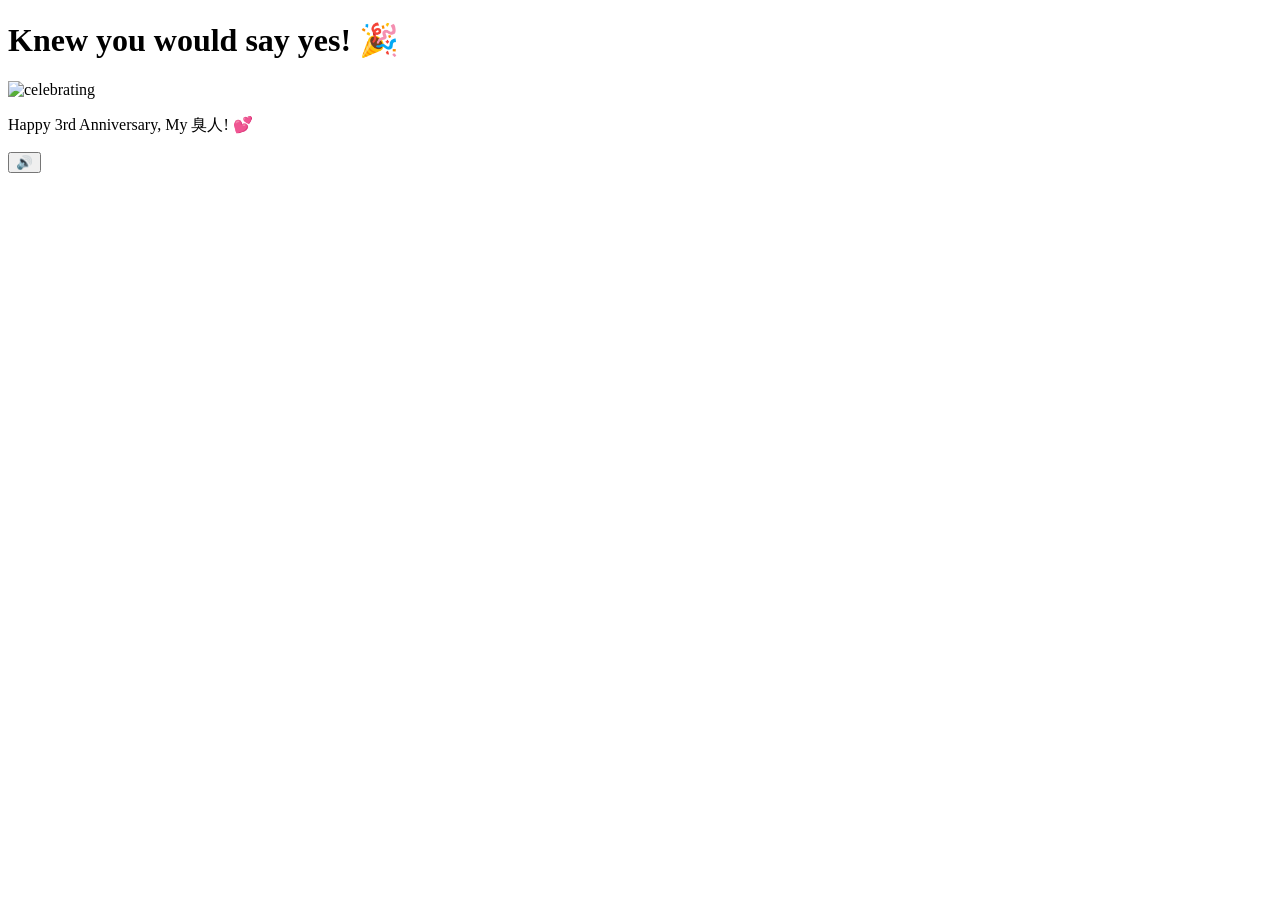
==== yes.html @ 5e7d9817 "Update yes.html" ====
<!DOCTYPE html>
<html lang="en">
<head>
    <meta charset="UTF-8">
    <meta name="viewport" content="width=device-width, initial-scale=1.0">
    <title>Yay! 🎉</title>
    <link rel="preconnect" href="https://fonts.googleapis.com">
    <link href="https://fonts.googleapis.com/css2?family=Nunito:wght@400;700;800;900&display=swap" rel="stylesheet">
    <link rel="stylesheet" href="style.css">
    <script src="https://cdn.jsdelivr.net/npm/canvas-confetti@1.9.2/dist/confetti.browser.min.js"></script>
</head>
<body>
    <div class="hearts-bg"></div>

    <div class="container yes-container">
        <h1 class="yes-title">Knew you would say yes! 🎉</h1>

        <div class="gif-container">
            <img id="cat-gif" src="https://media.tenor.com/eNHbizSfVb0AAAAj/lovemode-cute.gif" alt="celebrating">
        </div>

        <p class="yes-message">Happy 3rd Anniversary, My 臭人! 💕</p>
    </div>

    <audio id="bg-music" loop>
        <source src="music/beabadoobee - Glue Song (Lyrics).mp3" type="audio/mpeg">
    </audio>

    <button id="music-toggle" onclick="toggleMusic()" title="Toggle music">🔊</button>

    <script src="yes-script.js"></script>
</body>
</html>
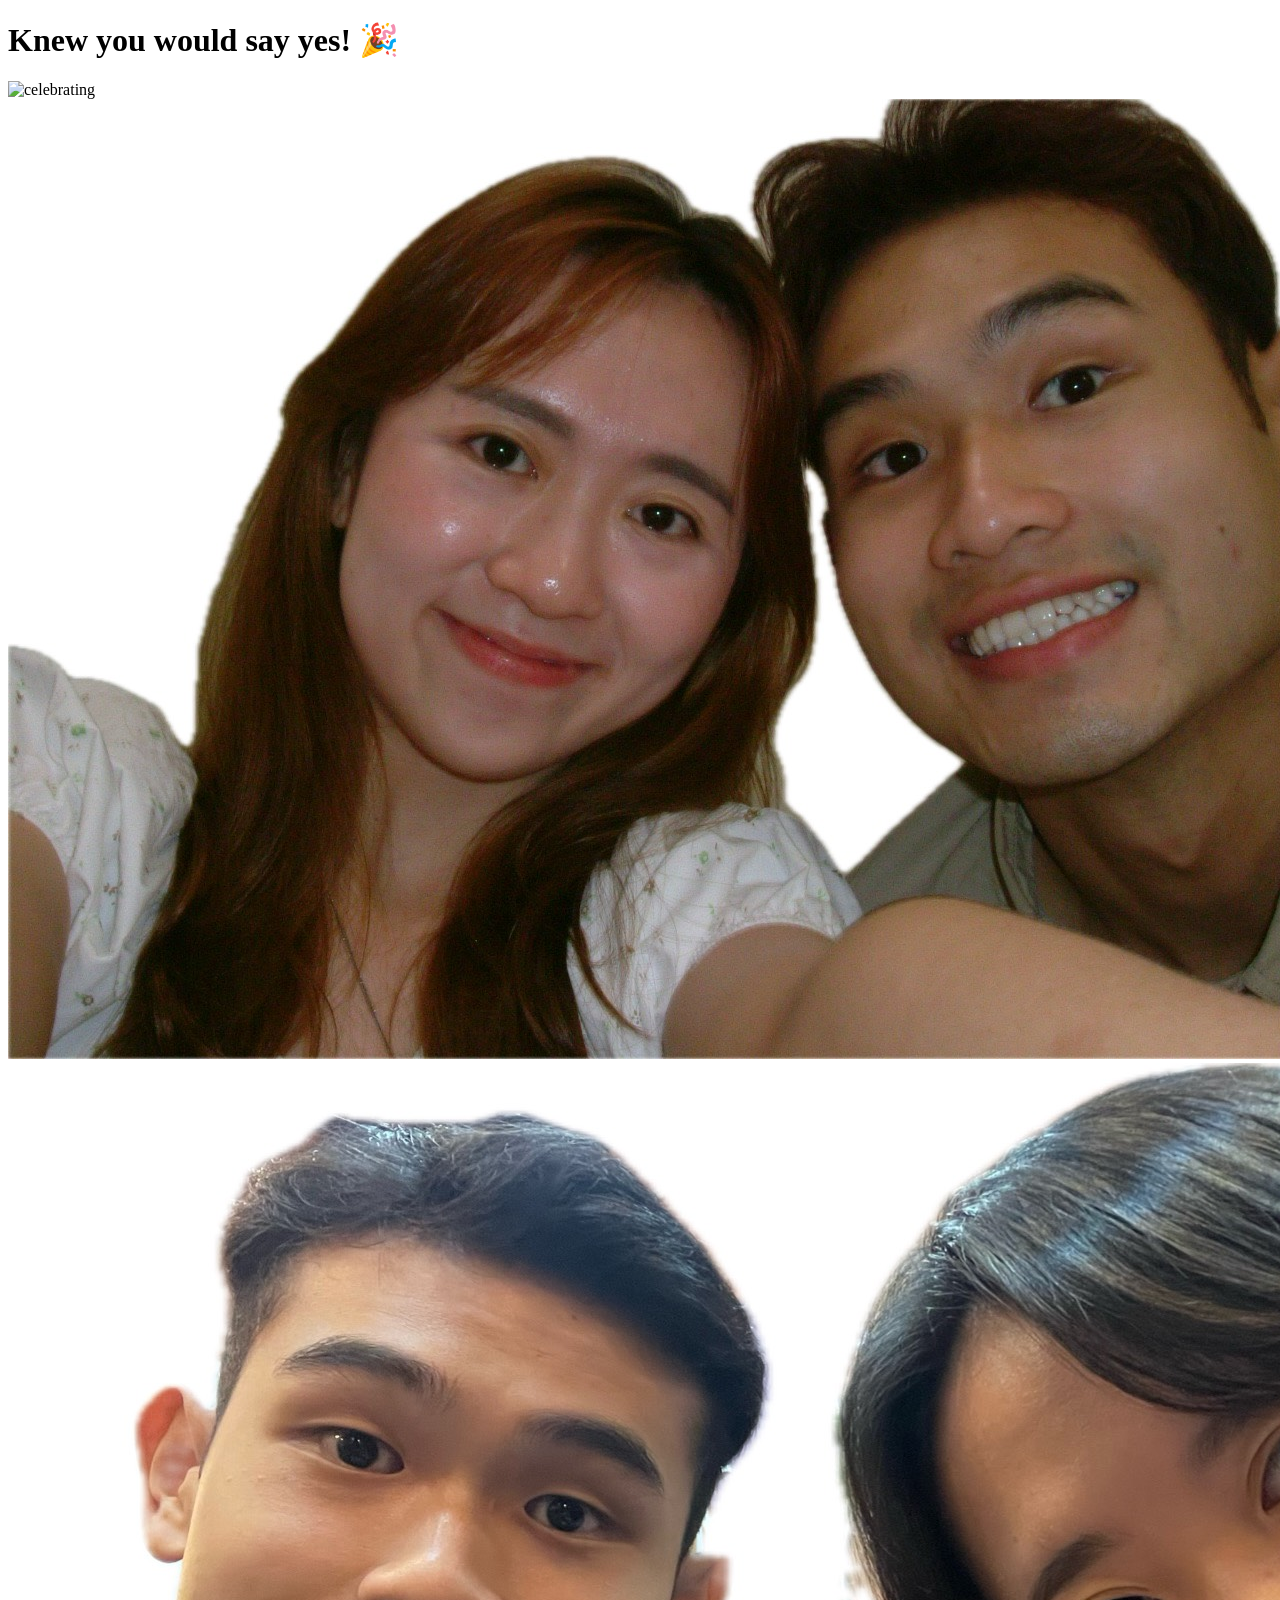
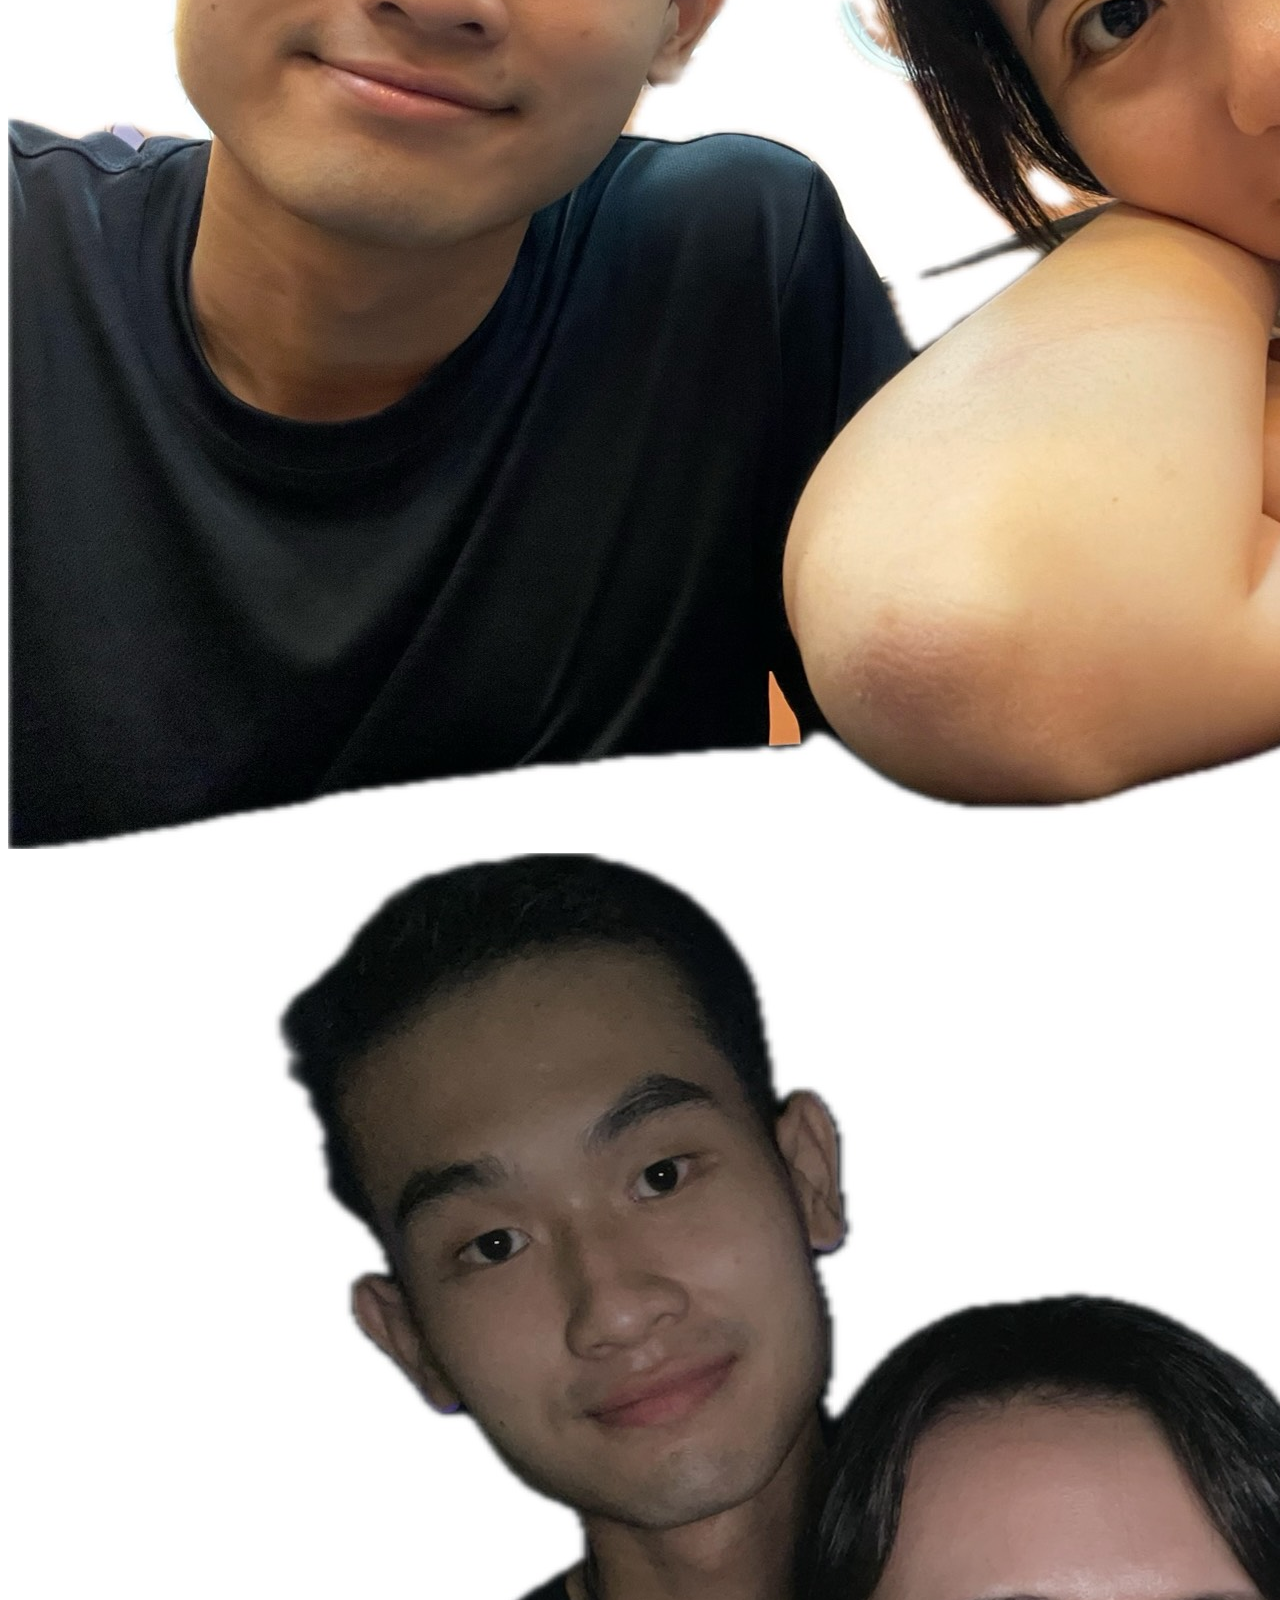
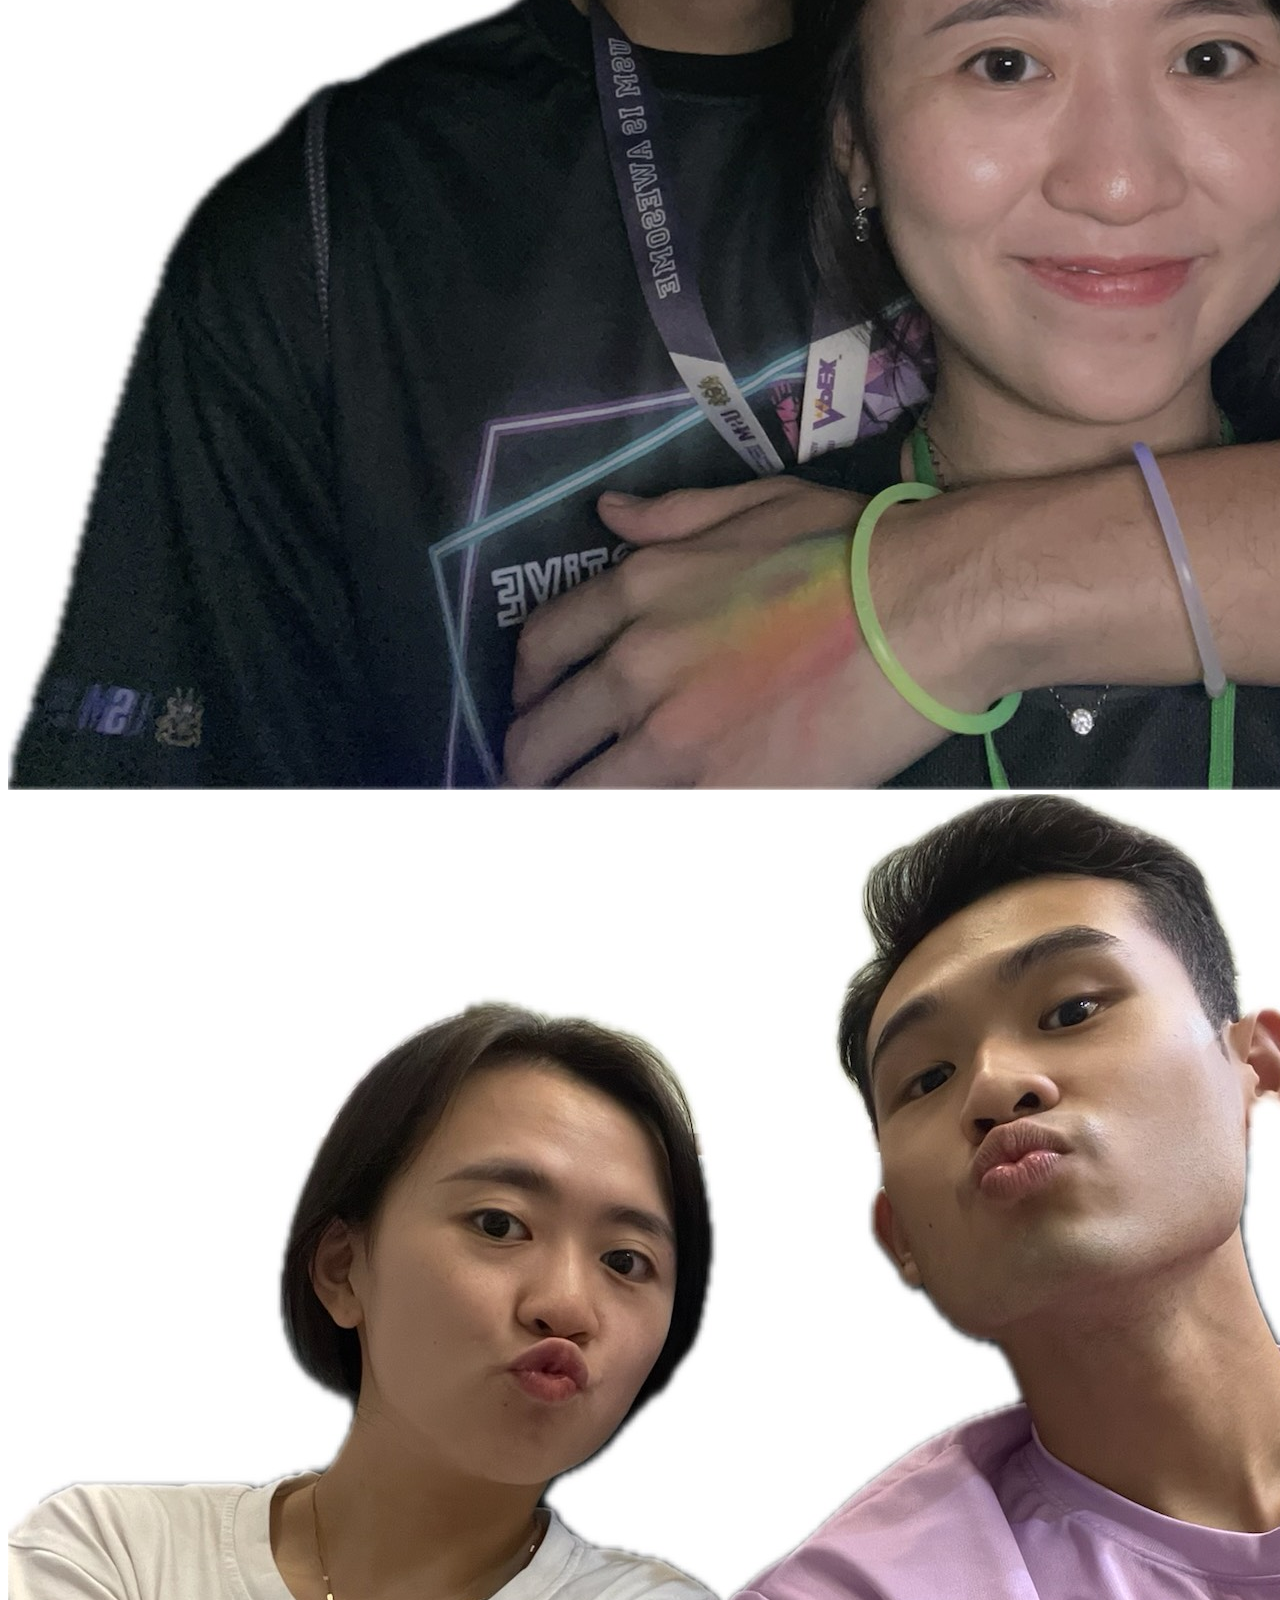
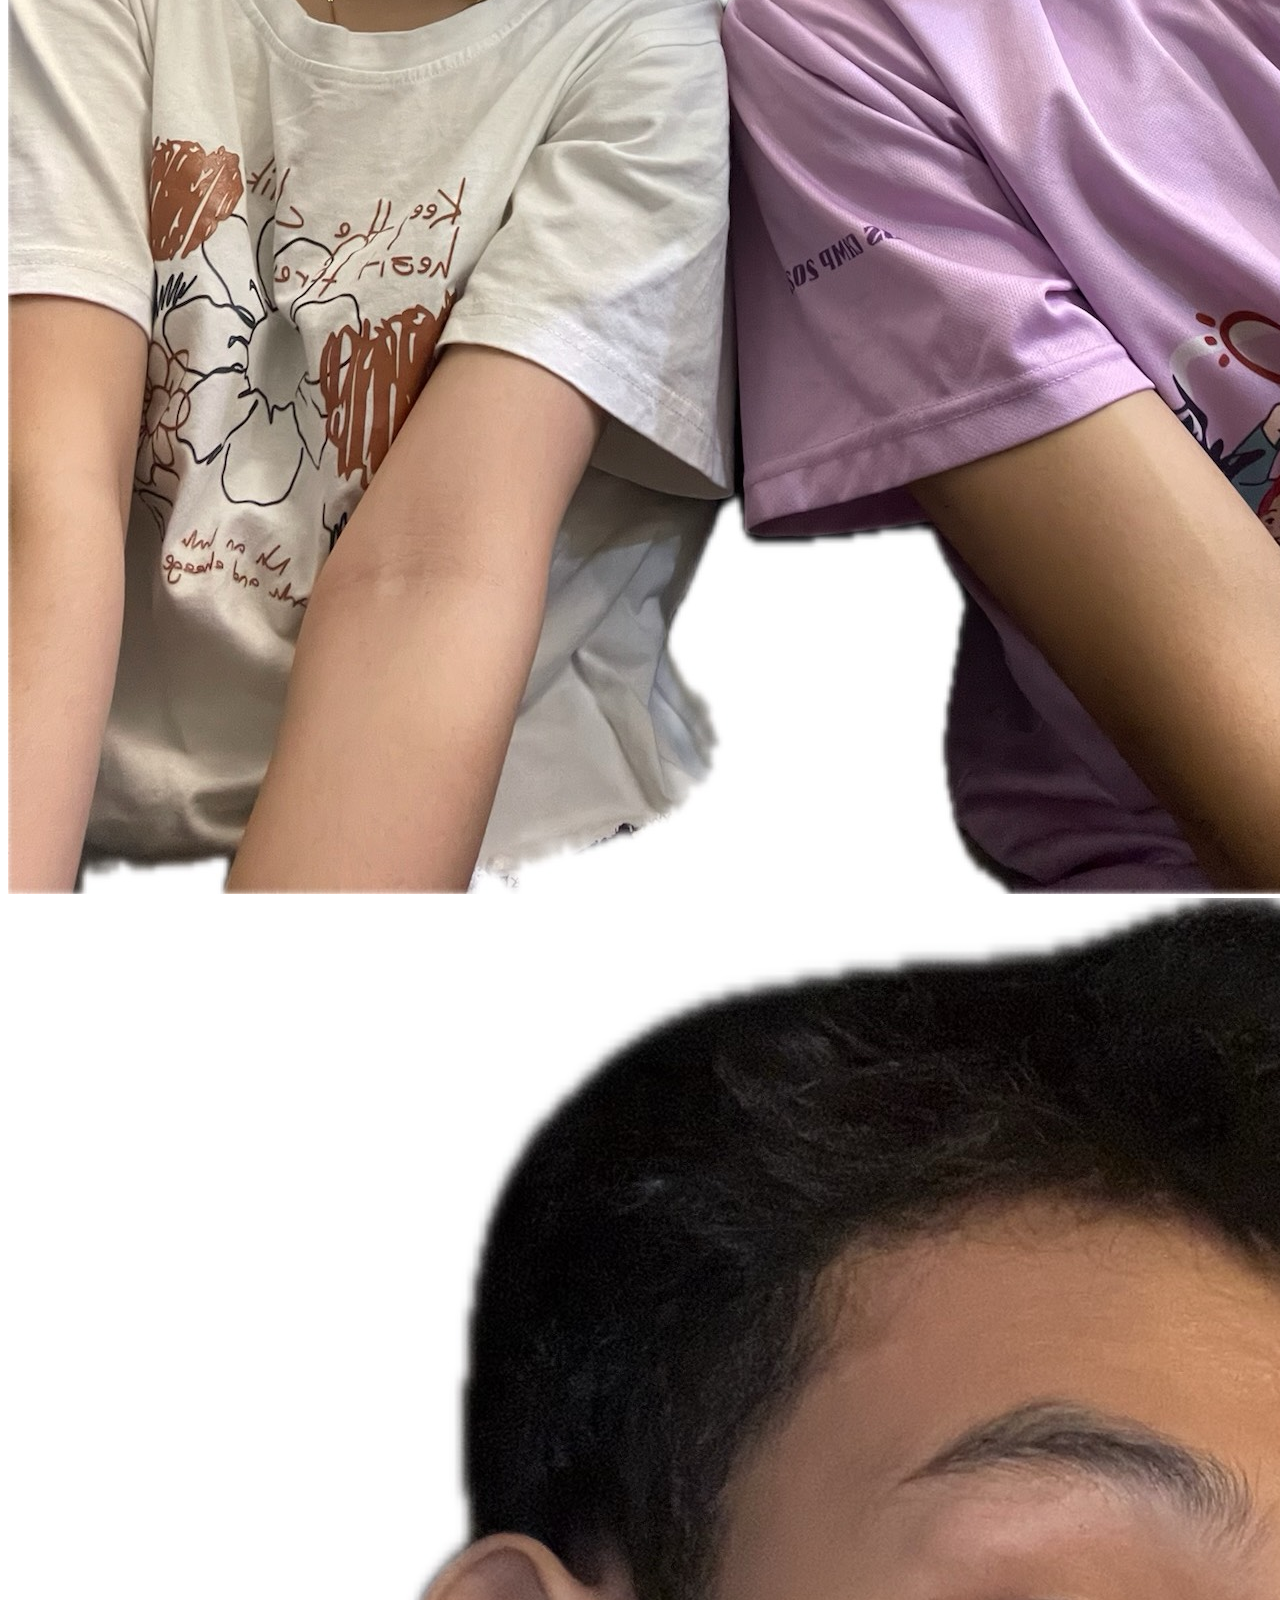
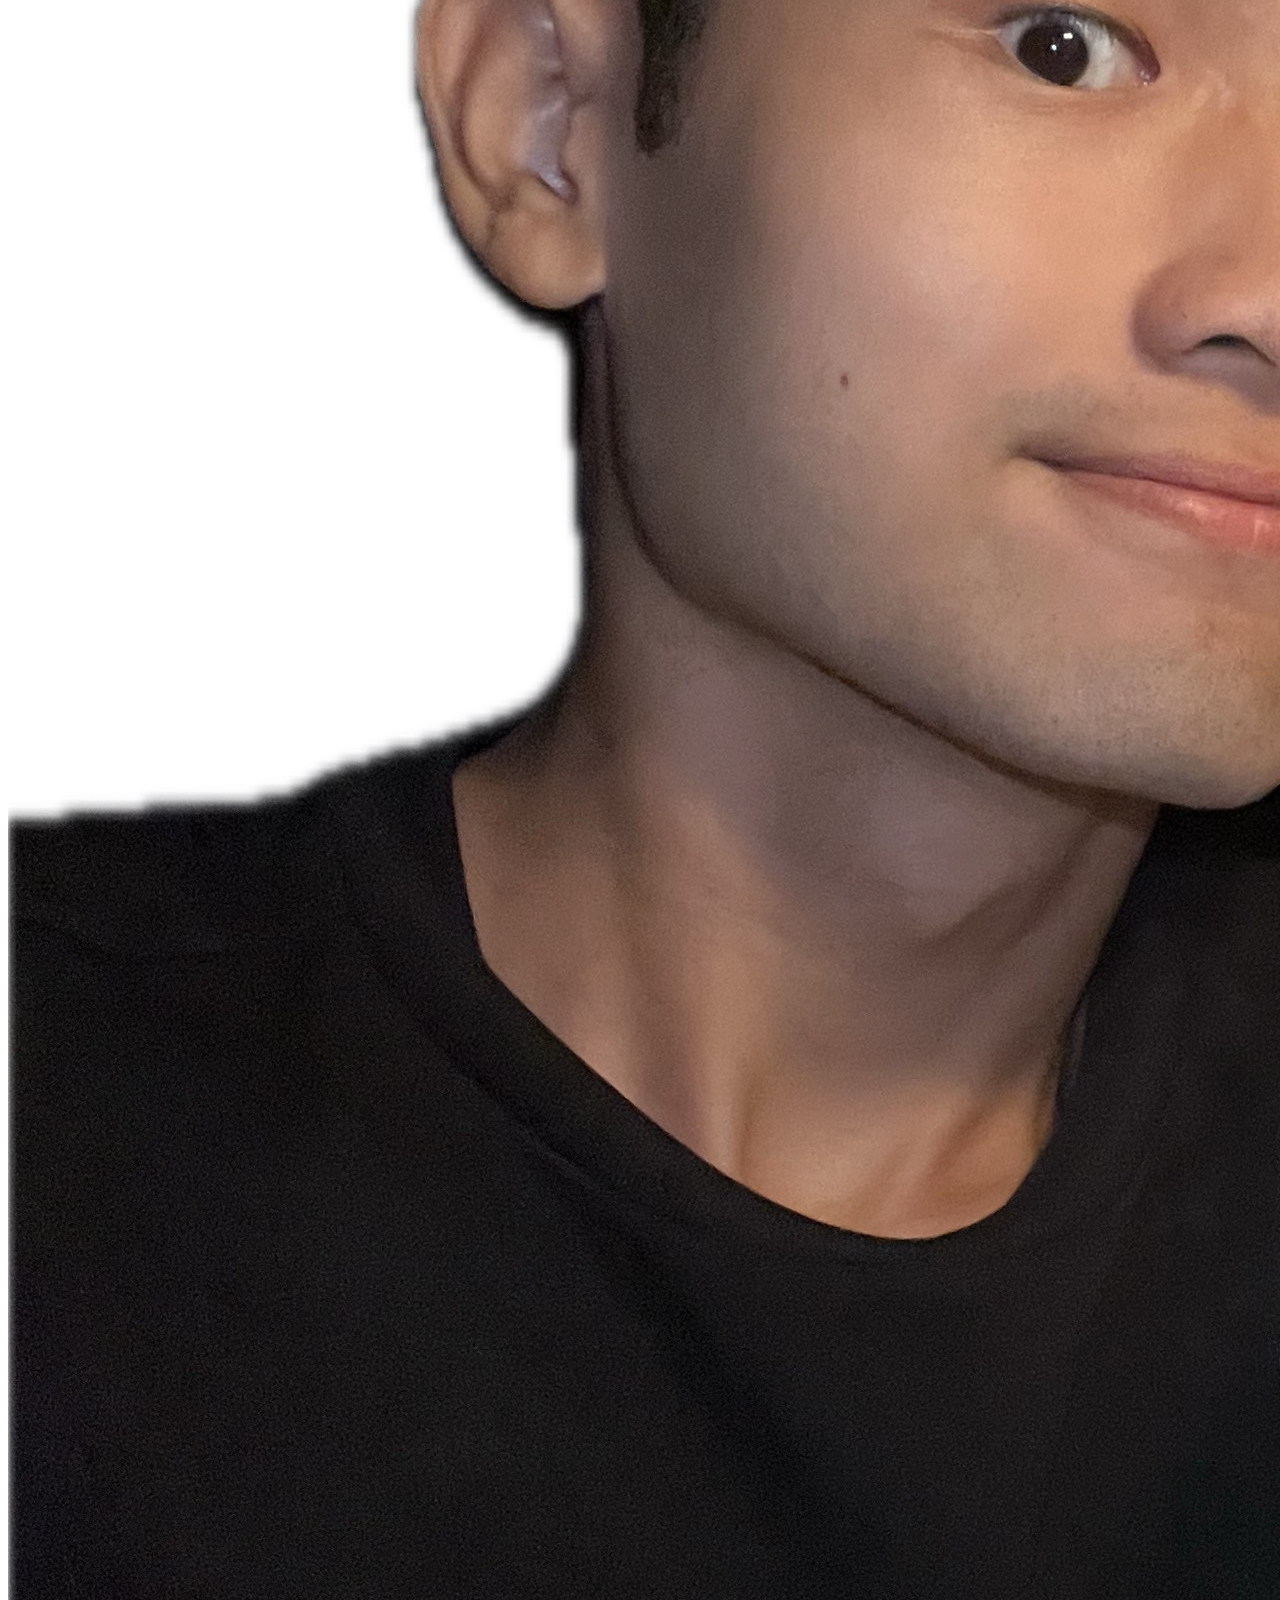
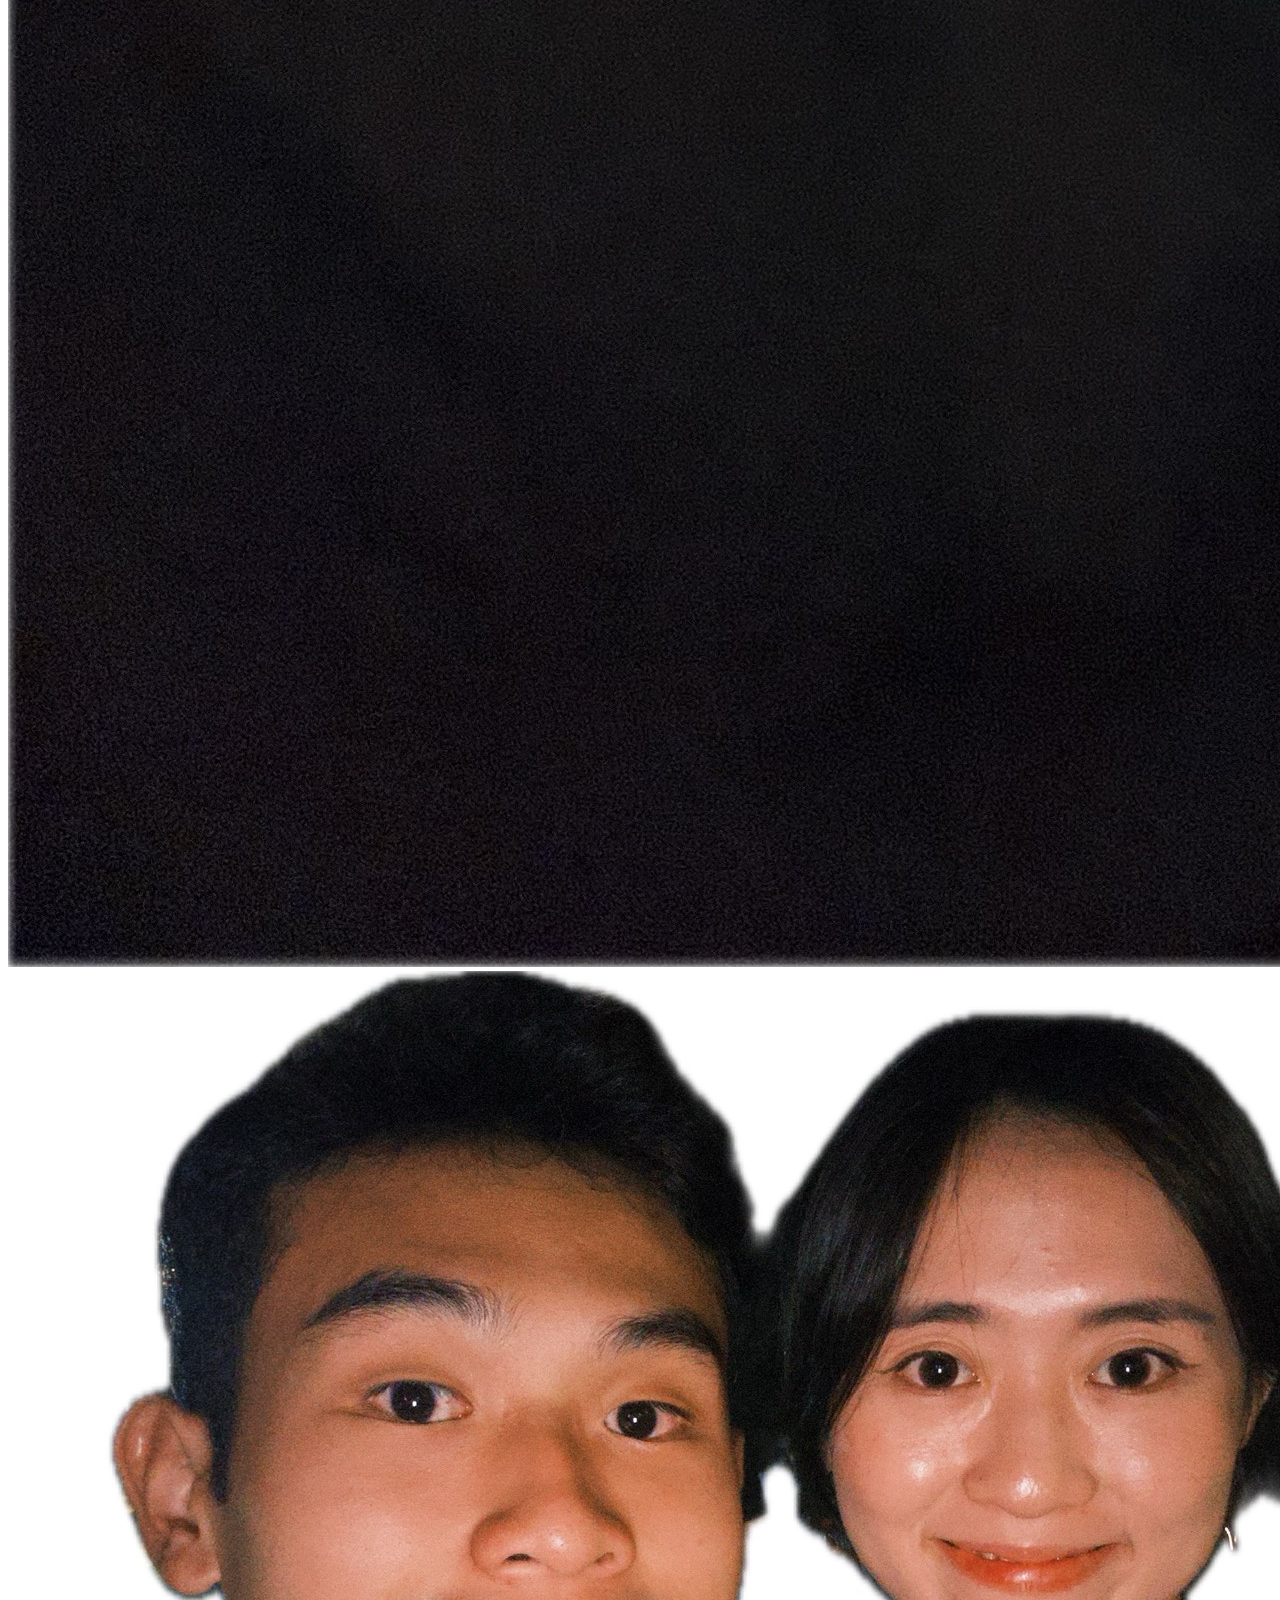
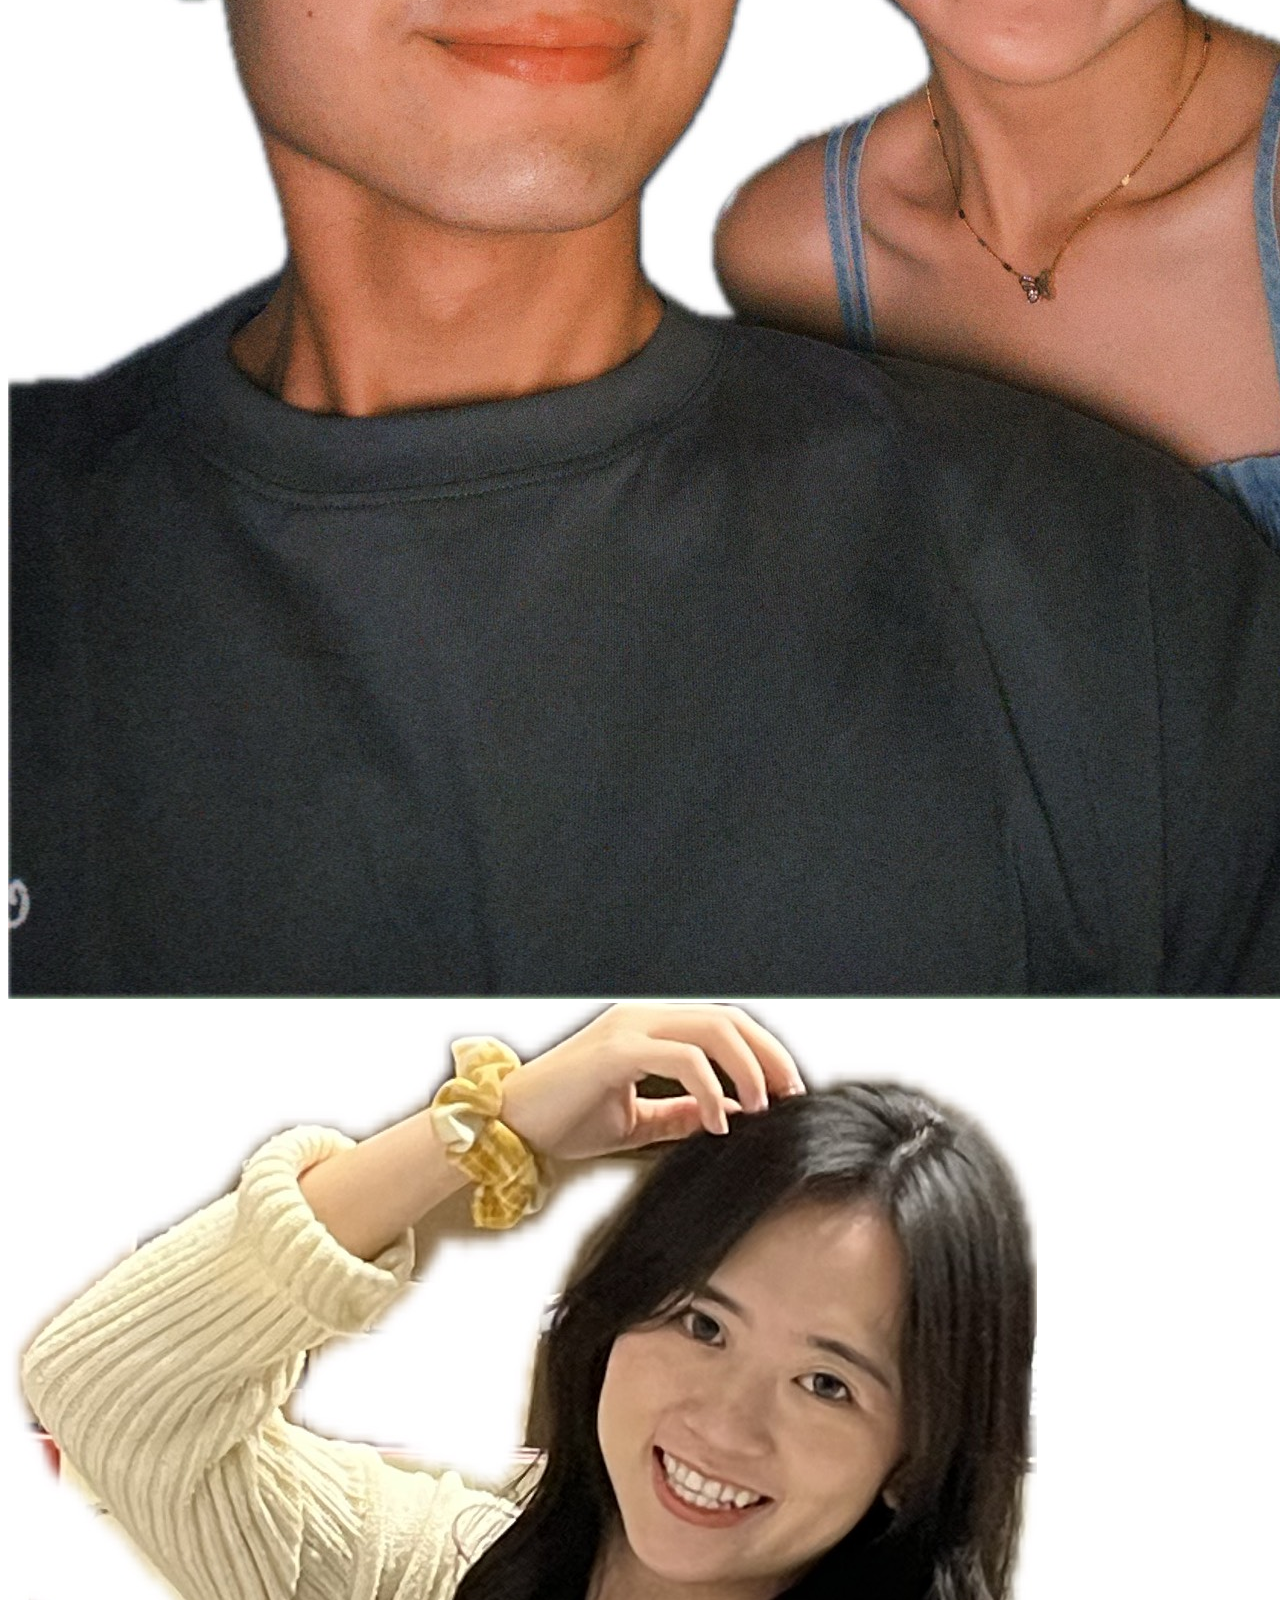
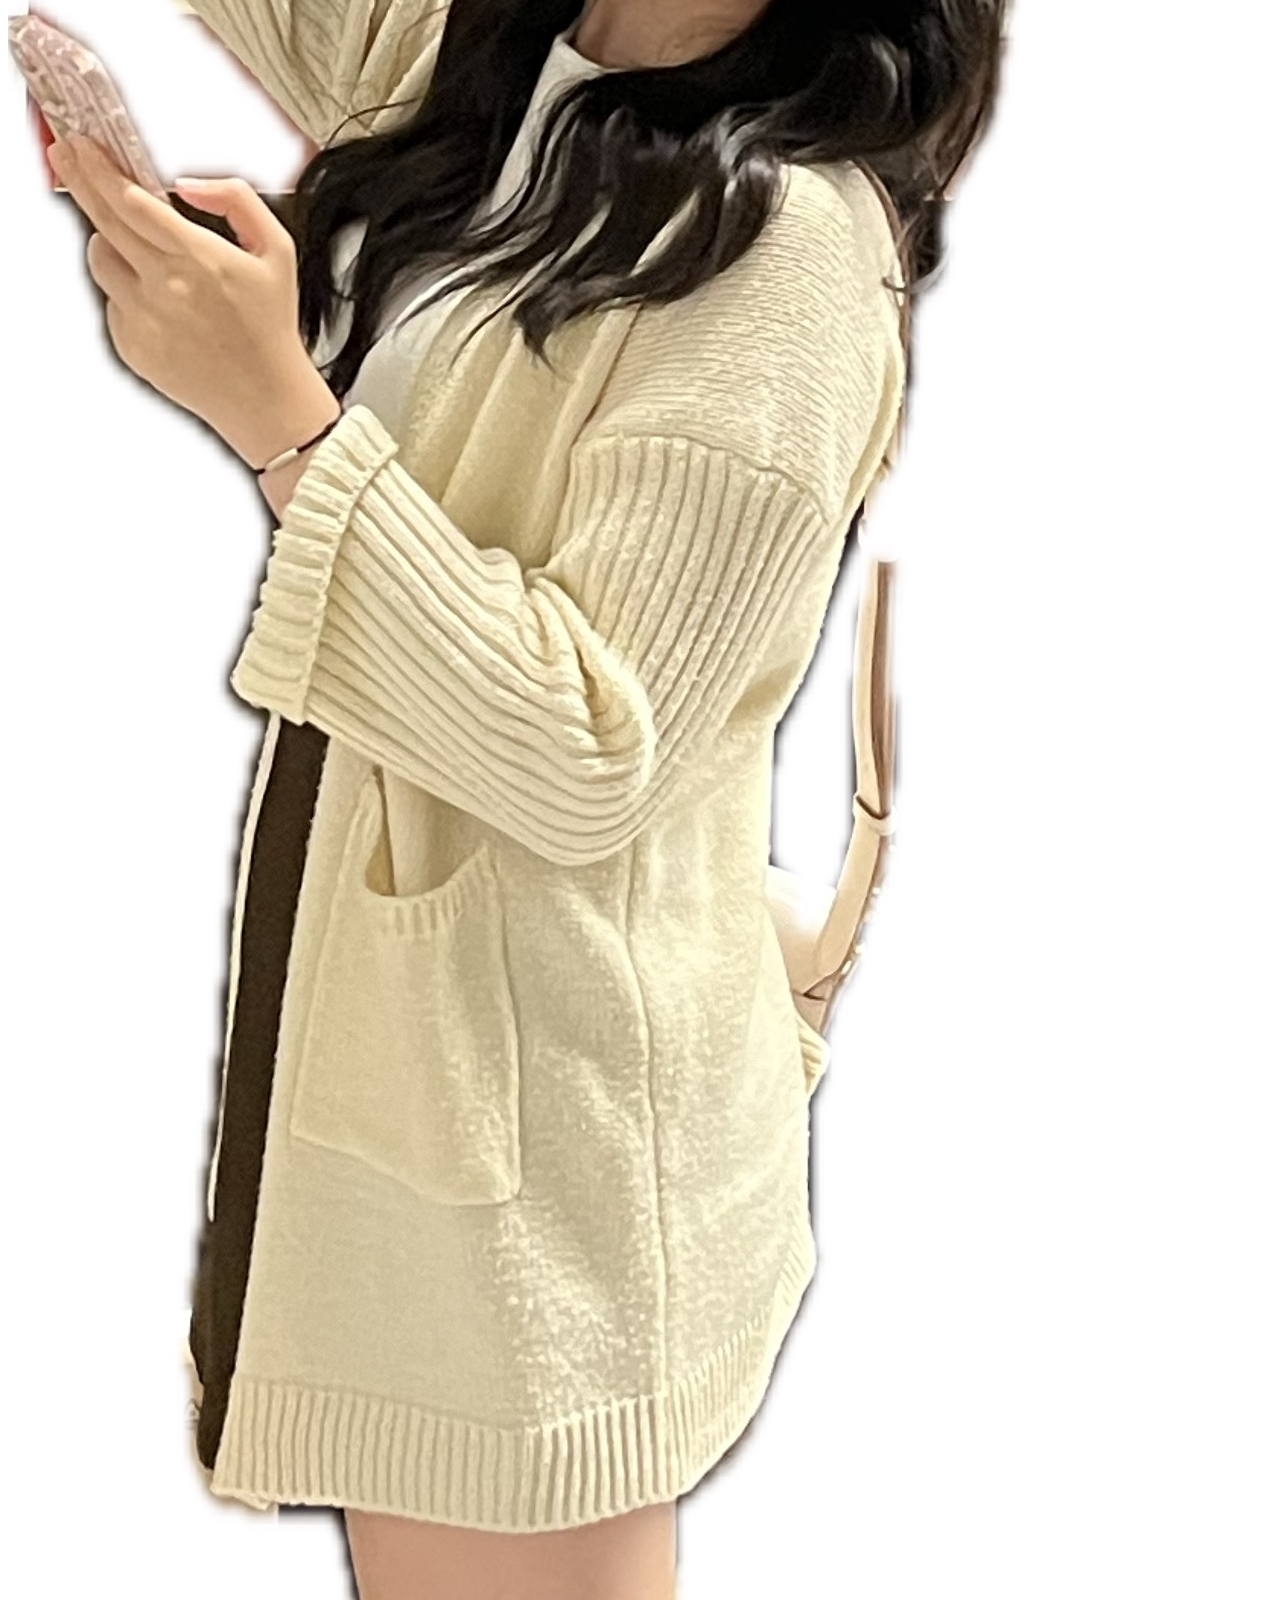
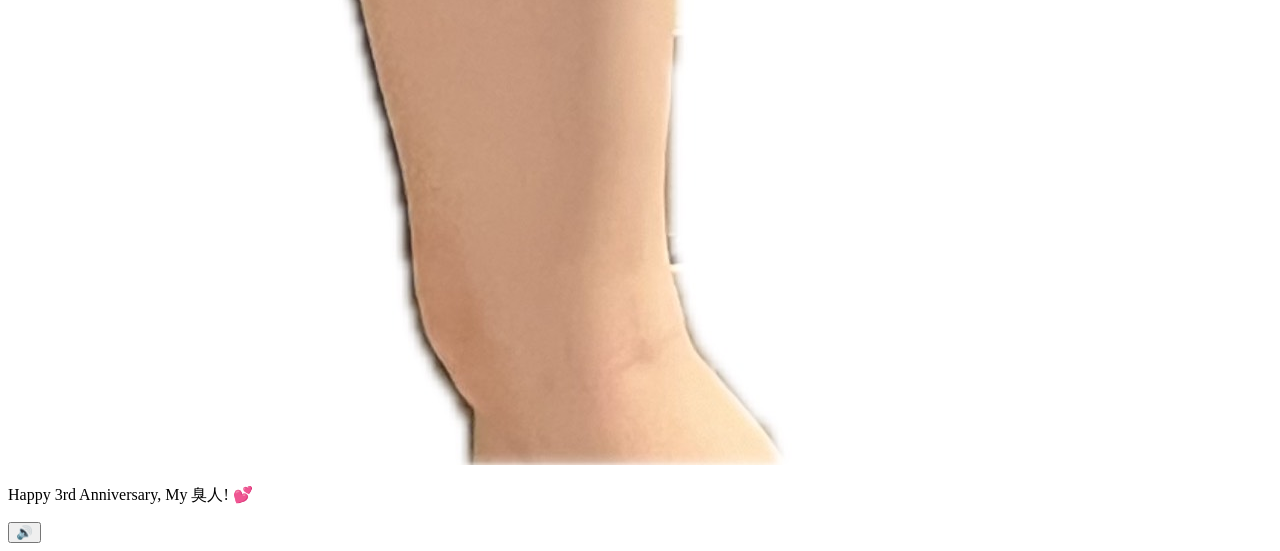
==== commit 10e0748c: "Update yes.html" ====
--- a/yes.html
+++ b/yes.html
@@ -19,6 +19,16 @@
             <img id="cat-gif" src="https://media.tenor.com/eNHbizSfVb0AAAAj/lovemode-cute.gif" alt="celebrating">
         </div>
 
+        <div class="scattered-gallery">
+            <img src="IMG_9961.jpg" class="gal-pic pic1">
+            <img src="IMG_9962.jpg" class="gal-pic pic2">
+            <img src="IMG_9963.jpg" class="gal-pic pic3">
+            <img src="IMG_9964.jpg" class="gal-pic pic4">
+            <img src="IMG_9965.jpg" class="gal-pic pic5">
+            <img src="IMG_9966.jpg" class="gal-pic pic6">
+            <img src="IMG_9967.jpg" class="gal-pic pic7">
+        </div>
+
         <p class="yes-message">Happy 3rd Anniversary, My 臭人! 💕</p>
     </div>
 
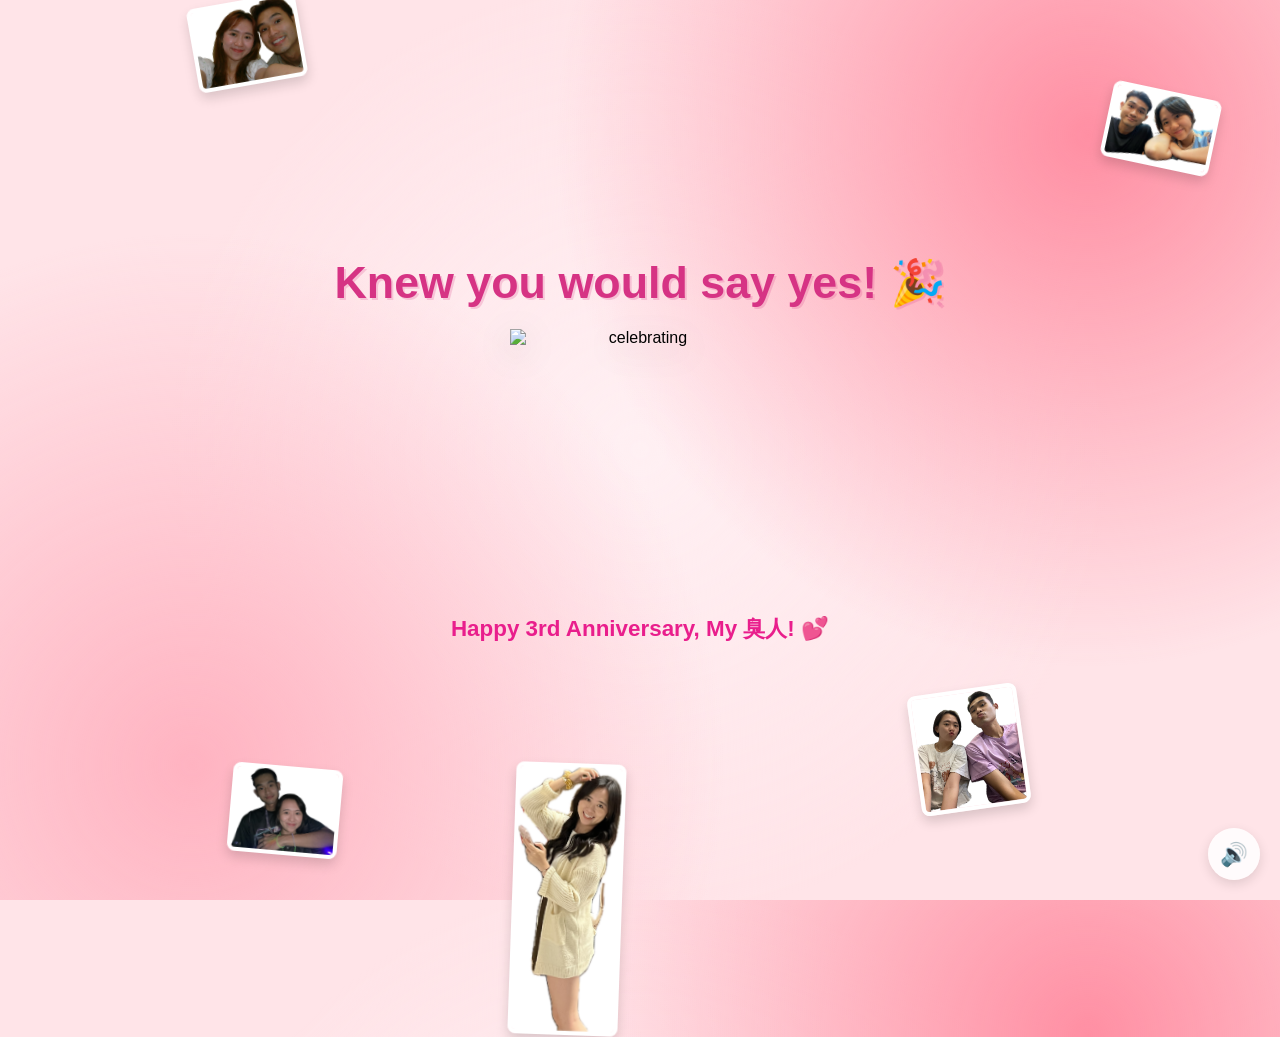
==== commit 21b2b4af: "Update yes.html" ====
--- a/yes.html
+++ b/yes.html
@@ -12,23 +12,20 @@
 <body>
     <div class="hearts-bg"></div>
 
+    <div class="main-scatter-wrapper">
+        <img src="IMG_9961.jpg" class="gal-pic pic1">
+        <img src="IMG_9962.jpg" class="gal-pic pic2">
+        <img src="IMG_9963.jpg" class="gal-pic pic3">
+        <img src="IMG_9964.jpg" class="gal-pic pic4">
+        <img src="IMG_9965.jpg" class="gal-pic pic5">
+        <img src="IMG_9966.jpg" class="gal-pic pic6">
+        <img src="IMG_9967.jpg" class="gal-pic pic7">
+    </div>
     <div class="container yes-container">
         <h1 class="yes-title">Knew you would say yes! 🎉</h1>
-
         <div class="gif-container">
             <img id="cat-gif" src="https://media.tenor.com/eNHbizSfVb0AAAAj/lovemode-cute.gif" alt="celebrating">
-        </div>
-
-        <div class="scattered-gallery">
-            <img src="IMG_9961.jpg" class="gal-pic pic1">
-            <img src="IMG_9962.jpg" class="gal-pic pic2">
-            <img src="IMG_9963.jpg" class="gal-pic pic3">
-            <img src="IMG_9964.jpg" class="gal-pic pic4">
-            <img src="IMG_9965.jpg" class="gal-pic pic5">
-            <img src="IMG_9966.jpg" class="gal-pic pic6">
-            <img src="IMG_9967.jpg" class="gal-pic pic7">
-        </div>
-
+    </div>
         <p class="yes-message">Happy 3rd Anniversary, My 臭人! 💕</p>
     </div>
 
--- a/style.css
+++ b/style.css
@@ -0,0 +1,256 @@
+* {
+    margin: 0;
+    padding: 0;
+    box-sizing: border-box;
+}
+
+body {
+    background-color: #FFE4E8;
+    font-family: 'Nunito', sans-serif;
+    min-height: 100vh;
+    display: flex;
+    justify-content: center;
+    align-items: center;
+    overflow: hidden;
+    background-image:
+        radial-gradient(circle at 15% 85%, #ffb3c1 0%, transparent 40%),
+        radial-gradient(circle at 85% 15%, #ff8fa3 0%, transparent 40%),
+        radial-gradient(circle at 50% 50%, #fff0f3 0%, transparent 60%);
+}
+
+/* Floating hearts background */
+.hearts-bg {
+    position: fixed;
+    top: 0; left: 0; right: 0; bottom: 0;
+    pointer-events: none;
+    z-index: 0;
+    overflow: hidden;
+}
+
+.hearts-bg::before,
+.hearts-bg::after {
+    content: '💕 💗 💖 💝 💓';
+    position: absolute;
+    font-size: 1.5rem;
+    opacity: 0.15;
+    animation: floatHearts 12s linear infinite;
+    white-space: nowrap;
+    top: 100%;
+    left: 10%;
+}
+
+.hearts-bg::after {
+    animation-delay: 6s;
+    left: 60%;
+    content: '💗 💕 💓 💖 💝';
+}
+
+@keyframes floatHearts {
+    from { transform: translateY(0); opacity: 0.15; }
+    to { transform: translateY(-110vh); opacity: 0; }
+}
+
+.container {
+    position: relative;
+    z-index: 1;
+    text-align: center;
+    padding: 40px 20px;
+}
+
+h1 {
+    font-size: 2.4rem;
+    color: #d63384;
+    font-weight: 900;
+    margin-bottom: 20px;
+    text-shadow: 2px 2px 0px rgba(214, 51, 132, 0.2);
+    animation: wiggle 2s ease-in-out infinite;
+}
+
+@keyframes wiggle {
+    0%, 100% { transform: rotate(-1deg); }
+    50% { transform: rotate(1deg); }
+}
+
+.gif-container {
+    margin: 20px auto;
+    display: flex;
+    justify-content: center;
+}
+
+#cat-gif {
+    width: 200px;
+    height: 200px;
+    object-fit: contain;
+    filter: drop-shadow(0 8px 16px rgba(0,0,0,0.15));
+    transition: opacity 0.3s ease;
+}
+
+.buttons {
+    display: flex;
+    gap: 20px;
+    justify-content: center;
+    align-items: center;
+    margin-top: 30px;
+    flex-wrap: wrap;
+}
+
+#yes-btn {
+    background: linear-gradient(135deg, #4CAF50, #45a049);
+    color: white;
+    border: none;
+    border-radius: 16px;
+    font-size: 1.6rem;
+    font-weight: 900;
+    font-family: 'Nunito', sans-serif;
+    padding: 18px 45px;
+    cursor: pointer;
+    transition: transform 0.15s, box-shadow 0.15s;
+    box-shadow: 0 6px 20px rgba(76, 175, 80, 0.45);
+    letter-spacing: 1px;
+}
+
+#yes-btn:hover {
+    transform: scale(1.06) translateY(-2px);
+    box-shadow: 0 10px 28px rgba(76, 175, 80, 0.55);
+}
+
+#yes-btn:active {
+    transform: scale(0.98);
+}
+
+#no-btn {
+    background: linear-gradient(135deg, #e74c3c, #c0392b);
+    color: white;
+    border: none;
+    border-radius: 12px;
+    font-size: 1rem;
+    font-weight: 700;
+    font-family: 'Nunito', sans-serif;
+    padding: 12px 28px;
+    cursor: pointer;
+    transition: background 0.2s, left 0.25s ease, top 0.25s ease;
+    box-shadow: 0 4px 14px rgba(231, 76, 60, 0.4);
+}
+
+#no-btn:hover {
+    background: linear-gradient(135deg, #c0392b, #a93226);
+}
+
+
+#tease-toast {
+    margin-top: 14px;
+    font-size: 1rem;
+    color: #d63384;
+    font-weight: 700;
+    font-style: italic;
+    opacity: 0;
+    transform: translateY(6px);
+    transition: opacity 0.3s ease, transform 0.3s ease;
+    min-height: 1.5rem;
+}
+
+#tease-toast.show {
+    opacity: 1;
+    transform: translateY(0);
+}
+
+/* Music toggle button */
+#music-toggle {
+    position: fixed;
+    bottom: 20px;
+    right: 20px;
+    background: rgba(255, 255, 255, 0.85);
+    border: none;
+    border-radius: 50%;
+    width: 52px;
+    height: 52px;
+    font-size: 1.4rem;
+    cursor: pointer;
+    backdrop-filter: blur(10px);
+    box-shadow: 0 4px 12px rgba(0, 0, 0, 0.12);
+    transition: transform 0.2s;
+    z-index: 100;
+}
+
+#music-toggle:hover {
+    transform: scale(1.1);
+}
+
+/* Yes page specific */
+.yes-container h1.yes-title {
+    font-size: 2.8rem;
+    animation: bounceTitle 0.6s ease infinite alternate;
+}
+
+@keyframes bounceTitle {
+    from { transform: translateY(0) rotate(-1deg); }
+    to { transform: translateY(-12px) rotate(1deg); }
+}
+
+.yes-message {
+    font-size: 1.4rem;
+    color: #e91e8c;
+    font-weight: 700;
+    margin-top: 24px;
+    animation: fadeIn 1s ease 0.5s both;
+}
+
+@keyframes fadeIn {
+    from { opacity: 0; transform: translateY(10px); }
+    to { opacity: 1; transform: translateY(0); }
+}
+
+.yes-container #cat-gif {
+    width: 260px;
+    height: 260px;
+}
+
+/* Container for the scattered images */
+.scattered-gallery {
+    position: relative;
+    width: 100%;
+    height: 400px; /* Adjust height based on how much space you want */
+    margin: 20px 0;
+}
+
+/* Base style for all gallery photos */
+.gal-pic {
+    position: absolute;
+    /* CHANGE THIS VALUE: smaller number = smaller photo */
+    width: 110px; 
+    height: auto;
+    
+    /* This ensures they don't take up too much space on large screens */
+    max-width: 15vw; 
+    
+    border: 4px solid white; /* Thinner border looks better on smaller pics */
+    border-radius: 8px;
+    box-shadow: 0 6px 12px rgba(0,0,0,0.15);
+    transition: transform 0.3s ease, z-index 0.3s;
+    z-index: 1;
+}
+
+/* Make them pop a bit more when she hovers since they are smaller now */
+.gal-pic:hover {
+    transform: scale(1.5) rotate(0deg) !important; 
+    z-index: 10;
+}
+
+/* Individual Placements (Scattered around the center) */
+.pic1 { top: 0%; left: 15%; transform: rotate(-10deg); }
+.pic2 { top: 10%; right: 5%; transform: rotate(12deg); }
+.pic3 { bottom: 5%; left: 18%; transform: rotate(5deg); }
+.pic4 { bottom: 10%; right: 20%; transform: rotate(-8deg); }
+.pic5 { top: 40%; left: -12%; transform: rotate(-15deg); } /* Floating on the left */
+.pic6 { top: 45%; right: -12%; transform: rotate(15deg); }  /* Floating on the right */
+.pic7 { bottom: -15%; left: 40%; transform: rotate(2deg); } /* Bottom center */
+
+/* Responsive adjustment for Mobile */
+@media (max-width: 768px) {
+    .gal-pic {
+        width: 80px; /* Even smaller for phones */
+    }
+    .scattered-gallery {
+        height: 500px; /* Adjust height so they don't overlap too much vertically */
+    }
+}
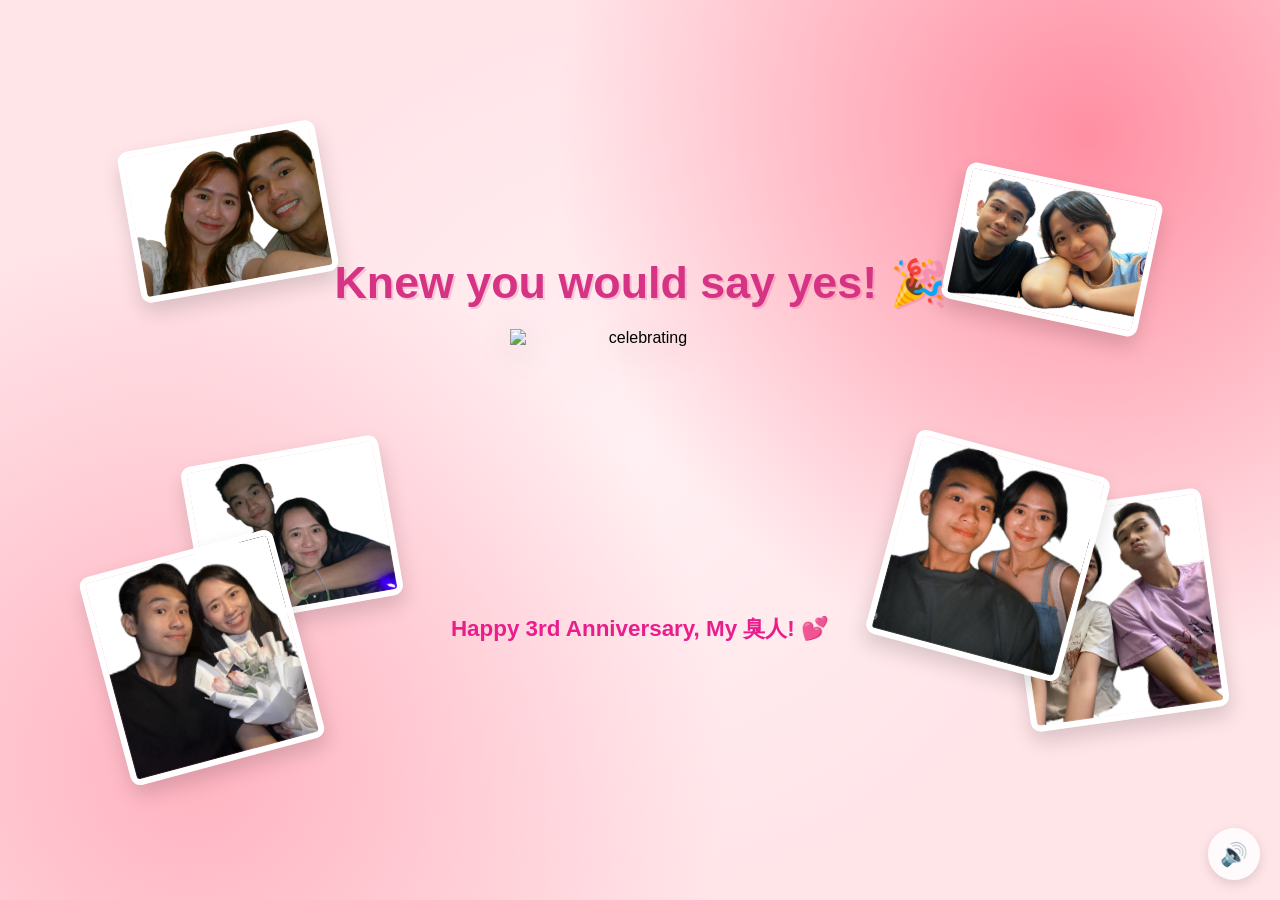
==== commit e05b6e85: "Update yes.html" ====
--- a/yes.html
+++ b/yes.html
@@ -19,7 +19,7 @@
         <img src="IMG_9964.jpg" class="gal-pic pic4">
         <img src="IMG_9965.jpg" class="gal-pic pic5">
         <img src="IMG_9966.jpg" class="gal-pic pic6">
-        <img src="IMG_9967.jpg" class="gal-pic pic7">
+        
     </div>
     <div class="container yes-container">
         <h1 class="yes-title">Knew you would say yes! 🎉</h1>
--- a/style.css
+++ b/style.css
@@ -205,52 +205,60 @@
     height: 260px;
 }
 
-/* Container for the scattered images */
-.scattered-gallery {
+/* Container for the free-floating images */
+.main-scatter-wrapper {
+    position: fixed; /* Fixes them to the viewport, they stay put while text scrolls */
+    top: 0;
+    left: 0;
+    width: 100vw;
+    height: 100vh;
+    pointer-events: none; /* Crucial: Allows her to click on the text/toggle if needed */
+    z-index: 1; /* Sets the base level for the photos */
+}
+
+/* Ensure the central text/GIF is always on TOP */
+.container {
     position: relative;
-    width: 100%;
-    height: 400px; /* Adjust height based on how much space you want */
-    margin: 20px 0;
-}
-
-/* Base style for all gallery photos */
+    z-index: 5; /* This pushes the central part above the photos */
+    /* ... existing center code ... */
+}
+
+/* --- Base style for all gallery photos (resizing and borders) --- */
 .gal-pic {
     position: absolute;
-    /* CHANGE THIS VALUE: smaller number = smaller photo */
-    width: 110px; 
+    width: 200px; /* Small enough so 7 don't look crowded */
     height: auto;
-    
-    /* This ensures they don't take up too much space on large screens */
-    max-width: 15vw; 
-    
-    border: 4px solid white; /* Thinner border looks better on smaller pics */
-    border-radius: 8px;
-    box-shadow: 0 6px 12px rgba(0,0,0,0.15);
-    transition: transform 0.3s ease, z-index 0.3s;
-    z-index: 1;
-}
-
-/* Make them pop a bit more when she hovers since they are smaller now */
+    border: 6px solid white;
+    border-radius: 10px;
+    box-shadow: 0 10px 20px rgba(0,0,0,0.15);
+    transition: transform 0.3s ease;
+    pointer-events: auto; /* Allows clicking/hovering on the individual photo */
+}
+
+/* The hover effect to straighten and magnify */
 .gal-pic:hover {
-    transform: scale(1.5) rotate(0deg) !important; 
-    z-index: 10;
-}
-
-/* Individual Placements (Scattered around the center) */
-.pic1 { top: 0%; left: 15%; transform: rotate(-10deg); }
-.pic2 { top: 10%; right: 5%; transform: rotate(12deg); }
-.pic3 { bottom: 5%; left: 18%; transform: rotate(5deg); }
-.pic4 { bottom: 10%; right: 20%; transform: rotate(-8deg); }
-.pic5 { top: 40%; left: -12%; transform: rotate(-15deg); } /* Floating on the left */
-.pic6 { top: 45%; right: -12%; transform: rotate(15deg); }  /* Floating on the right */
-.pic7 { bottom: -15%; left: 40%; transform: rotate(2deg); } /* Bottom center */
-
-/* Responsive adjustment for Mobile */
+    transform: scale(1.4) rotate(0deg) !important;
+    z-index: 20; /* Ensures it pops to the very front on hover */
+}
+
+/* --- INDIVIDUAL PLACEMENTS (Adjust these to taste!) --- */
+
+/* TOP HALF */
+.pic1 { top: 15%; left: 10%; transform: rotate(-10deg); } /* Top-left */
+.pic2 { top: 20%; right: 10%; transform: rotate(12deg); } /* Top-right */
+.pic3 { top: 50%; left: 15%; transform: rotate(-10deg); }  /* Middle-left */
+
+/* BOTTOM HALF */
+.pic4 { bottom: 20%; right: 5%; transform: rotate(-8deg); } /* Bottom-right */
+.pic5 { bottom: 15%; left: 8%; transform: rotate(-15deg); } /* Bottom-left */
+
+/* Near the central GIF (Middle) */
+.pic6 { top: 50%; right: 15%; transform: rotate(15deg); } /* Middle-right, slightly lower */
+
+
+/* Responsive adjustment for Mobile (optional) */
 @media (max-width: 768px) {
     .gal-pic {
-        width: 80px; /* Even smaller for phones */
+        width: 90px;
     }
-    .scattered-gallery {
-        height: 500px; /* Adjust height so they don't overlap too much vertically */
-    }
-}
+}
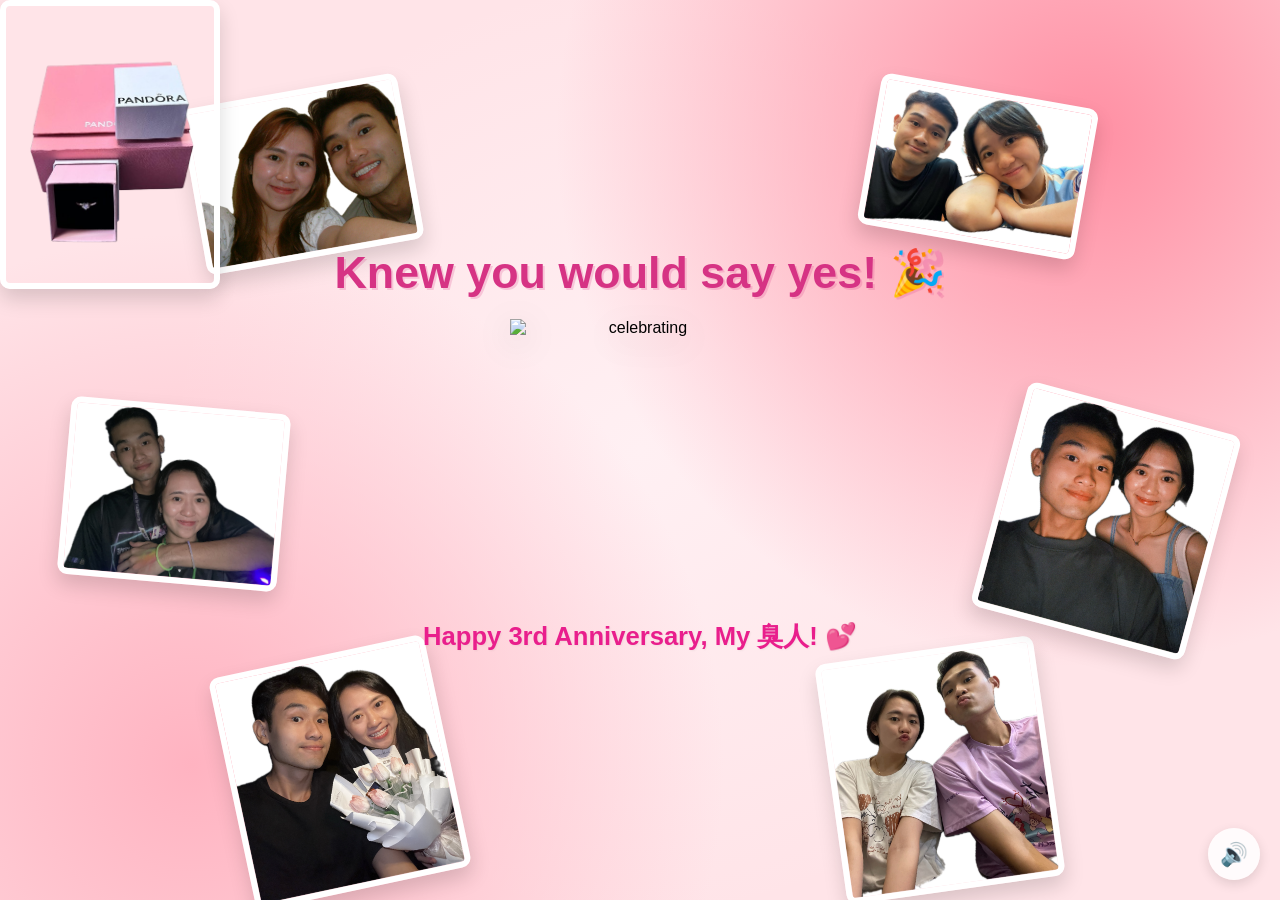
==== commit 301391d3: "Update yes.html" ====
--- a/yes.html
+++ b/yes.html
@@ -19,6 +19,7 @@
         <img src="IMG_9964.jpg" class="gal-pic pic4">
         <img src="IMG_9965.jpg" class="gal-pic pic5">
         <img src="IMG_9966.jpg" class="gal-pic pic6">
+        <img src="IMG_Ring.png" class="gal-pic pic7">
         
     </div>
     <div class="container yes-container">
--- a/style.css
+++ b/style.css
@@ -226,7 +226,7 @@
 /* --- Base style for all gallery photos (resizing and borders) --- */
 .gal-pic {
     position: absolute;
-    width: 200px; /* Small enough so 7 don't look crowded */
+    width: 220px; /* Small enough so 7 don't look crowded */
     height: auto;
     border: 6px solid white;
     border-radius: 10px;
@@ -241,20 +241,17 @@
     z-index: 20; /* Ensures it pops to the very front on hover */
 }
 
-/* --- INDIVIDUAL PLACEMENTS (Adjust these to taste!) --- */
-
-/* TOP HALF */
-.pic1 { top: 15%; left: 10%; transform: rotate(-10deg); } /* Top-left */
-.pic2 { top: 20%; right: 10%; transform: rotate(12deg); } /* Top-right */
-.pic3 { top: 50%; left: 15%; transform: rotate(-10deg); }  /* Middle-left */
-
-/* BOTTOM HALF */
-.pic4 { bottom: 20%; right: 5%; transform: rotate(-8deg); } /* Bottom-right */
-.pic5 { bottom: 15%; left: 8%; transform: rotate(-15deg); } /* Bottom-left */
-
-/* Near the central GIF (Middle) */
-.pic6 { top: 50%; right: 15%; transform: rotate(15deg); } /* Middle-right, slightly lower */
-
+/* --- BALANCED 6-PHOTO LAYOUT --- */
+
+/* LEFT SIDE */
+.pic1 { top: 10%; left: 15%; transform: rotate(-10deg); }   /* Top Left */
+.pic3 { top: 45%; left: 5%; transform: rotate(5deg); }    /* Middle Left */
+.pic5 { bottom: 1%; left: 18%; transform: rotate(-12deg); } /* Bottom Left */
+
+/* RIGHT SIDE */
+.pic2 { top: 10%; right: 15%; transform: rotate(10deg); }   /* Top Right */
+.pic6 { top: 45%; right: 5%; transform: rotate(15deg); }   /* Middle Right */
+.pic4 { bottom: 1%; right: 18%; transform: rotate(-8deg); } /* Bottom Right */
 
 /* Responsive adjustment for Mobile (optional) */
 @media (max-width: 768px) {
@@ -262,3 +259,11 @@
         width: 90px;
     }
 }
+
+.yes-message {
+    font-size: 1.6rem;
+    color: #e91e8c;
+    font-weight: 700;
+    margin-top: 40px; /* This pushes the text further down from the GIF */
+    text-shadow: 1px 1px 2px rgba(0,0,0,0.05);
+}
